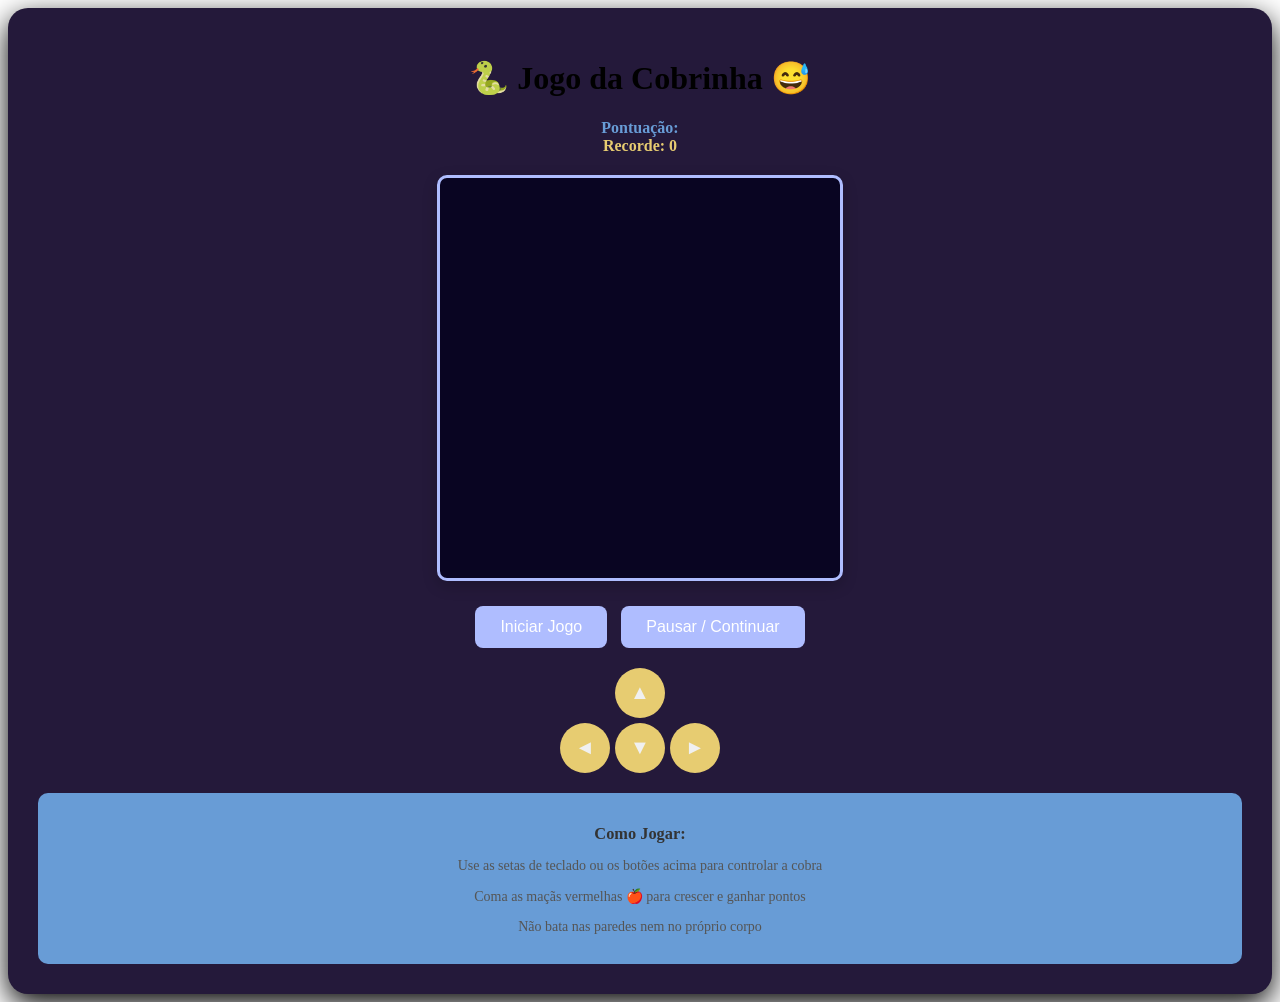
==== index.html @ 23ce1dc0 "oi" ====
<!DOCTYPE html>

<html lang="pt-br">
    <head>
        <meta charset="UTF-8">
        <!--
             <meta charset> Define o conjunto de caracteres (enconding) 
             da página. UTF-8 garante que acentos e caracteres especiais
             apareçam corretamente.
        -->
        <meta name="viewport" content="width=device-width, initial-scale=1.0">
        
        <!--
        <meta viewport>:  esta tag é imortante para sites que devem funcionar
        em dispositivos móveis (celular). width-device -> garate que a
        largura da página vai ser adaptar à largura do dispositivo.
        initial-scale=1 -> não aplica zoom automático ao abrir a página. 
        Sem ela o celular vai tentar mostrar a página como se fosse um computador
        -->
        <title>Jogo da Cobrinha</title>

        <!--
        Estilos e CSS vão ficar abaixo desta linha - Próxima Aual
        -->

        <style>

            .container {
              text-align: center;  
              background-color: rgb(36, 25, 58);
              padding: 30px;
              border-radius: 20px;
              box-shadow: 0px 10px 30px black;
            }

            .info {
                font-size: 1em;
            }

            .pontuacao {
                font-weight: bold;
                color: #689cd6;
            }

            .recorde {
                font-weight: bold;
                color: #e7cc71;  
            }

            #canvas{
                border: 3px solid #afbdff;
                border-radius:  10px;
                background-color: #090522;
                display: block;

                margin: 20px auto;
                box-shadow: 0px 5px 15px rgba(0, 0, 0, 0.2);
            }

            .controles {
                margin-top: 20px;
            }

            button {
                
                font-size: 16px;
                cursor: pointer;
                background-color: #afbdff;

                padding: 12px 25px;
                color: #ffffff;
                border: none;
                border-radius: 8px;
                margin: 5px;
                transition: all 0.3s ease;
            }

            .teclas{
                display: grid;
                grid-template-columns: repeat(3, 50px);
                gap: 5px;
                justify-content: center;
                margin: 15px auto;
            }

            .tecla{
                width: 50px;
                height: 50px;
                background-color: #e7cc71;
                color: #F0F0F0;
                border: none;
                cursor: pointer;
                border-radius: 45px;
                font-size: 20px;
                display: flex;
                align-items: center;
                justify-content: center;
                font-weight: bold;
            }

            .tecla:active{
                background-color: #fff1b4;
            }

            .tecla.vazio{
                background-color: transparent;
                cursor: default;
            }

            .instrucoes {
                margin-top: 20px;
                padding: 15px;
                background-color: #689cd6;
                border-radius: 10px;
                font-size: 14px;
                color: #555;
            }

            .instrucoes h3 {
                margin-bottom: 10px;
                color: #333;
            }

            /*   
            MEDIA QUERY - adaptação para celular
            É como definir renders diferentes para exibição em cinena (4K) vs 
            Celular na vertical
            */
            @media (max-width: 600px){
                h1 {
                    font-size: 1.8em;
                }
                .info {
                    font-size: 1em;
                }
            }

        </style>
    </head>
    <body>

        <div  class="container">
            <h1>&#128013;  Jogo da Cobrinha &#128517;</h1>

            <div class="info">

                <div class="pontuacao">
                    Pontuação: <span id="pontos"> </span>
                </div>

                <div class="recorde">
                    Recorde: <span id="recorde"> </span>
                </div>

            </div>
            <canvas id="canvas" width="400" height="400">
                <!--
                
                <canvas>: é um elemento especial para desenho 2D ou 3D. Por si só,
                é apenas um retângulo vazio. O JavaScript vai usar o "contexto 2D" 
                para desenhar a cobra, e comida, etc
                -->

            </canvas>

            <div  class="controles">
                
                <button onclick="iniciarJogo()">Iniciar Jogo</button>
                <button onclick="pausarJogo()">Pausar / Continuar</button>

            </div>

            <div class="teclas">

                <div class="tecla vazio"></div>
                <div class="tecla" onclick="mudarDirecao('cima')" >&#9650;</div>
                <div class="tecla vazio"></div>
                <div class="tecla" onclick="mudarDirecao('esquerda')" >&#9668;</div>
                <div class="tecla" onclick="mudarDirecao('baixo')" >&#9660;</div>
                <div class="tecla" onclick="mudarDirecao('direita')" >&#9658;</div>

            </div>

            <div class="instrucoes">
                <h3>Como Jogar:</h3>
                <p>Use as setas de teclado ou os botões acima para controlar a cobra</p>
                <p>Coma as maçãs vermelhas &#127822; para crescer e ganhar pontos</p>
                <p>Não bata nas paredes nem no próprio corpo</p>
            </div>

        </div>

        <script>

            //=============================
            // CONFIGURAÇÕES DO JOGO
            //=============================
            const canvas = document.getElementById('canvas');
            const ctx = canvas.getContext('2d');
            // tamanho de cada quadrado no jogo
            const tamanhoQuadrado = 20;
            // quantos quadrados cabem na largura e altura do espaço 2D
            const quantidadeQuadrados = canvas.width / tamanhoQuadrado;

            //============================
            // Variáveis do Jogo
            //============================
            let cobra;              // Array (vetor) que guarda as posições da cobra
            let direcao;            // Direção atual da cobra
            let proximaDirecao;     // Próxima direção (evita viradas impossíveis)
            let comida;             // Posição da comida
            let pontos;             // Pontuação atual
            let recorde;            // Melhor pontuação
            let jogoAtivo;          // Se o jogo está rodando
            let jogoPausado;        // Se o jogo está pausado
            let intervaloJogo;      // Controla a velocidade do jogo

            //==============================
            // Carregar recorde do Navegador
            //==============================
            recorde = localStorage.getItem('recordeCobrinha') || 0;
            document.getElementById('recorde').textContent = recorde;

            //==============================
            // Função para inicar o Jogo
            //==============================
            function iniciarJogo(){
                cobra = [
                    { x: 10, y: 10},
                    { x: 9,  y: 10},
                    { x: 8,  y: 10},
                ];

                direcao = 'direita';
                proximaDirecao = 'direita';
                pontos = 0;
                jogoAtivo = true;
                jogoPausado = false;

                document.getElementById('pontos').textContent = pontos;

                gerarComida();

                //Limpar o intervalo anterior se existir
                if(intervaloJogo){
                    clearInterval(intervaloJogo);
                }

                //executa a função atualizarJogo a cada 100 milisegundos
                intervaloJogo = setInterval(atualizarJogo, 300);
            }


            //===================================
            // FUNÇÃO PRINCIPAL DO JOGO ( LOOP )
            //===================================
            function atualizarJogo(){
               if(!jogoAtivo || jogoPausado){
                    return;
               }

               direcao = proximaDirecao;
                
               let cabeca = {...cobra[0]} 

               //Mover a cabeça na direção atual
               switch(direcao){
                    case 'cima':
                        cabeca.y--;
                        break;
                    
                    case 'baixo':
                        cabeca.y++;
                        break;

                    case 'esquerda':
                        cabeca.x--;
                        break;

                    case 'direita':
                        cabeca.x++;
                        break;
               }

               // verificar colisão com paredes (esquerda ou direita)
               if(cabeca.x < 0 || cabeca.x >= quantidadeQuadrados){
                    fimDeJogo();
                    return;
               }

               //verificar colisão com paredes (cima ou abaixo)
                if(cabeca.y < 0 || cabeca.y >= quantidadeQuadrados){
                    fimDeJogo();
                    return;
               }

               for(let i = 0; i < cobra.length; i++){
                let pedacoCorpo = cobra[i];
                if(cabeca.x === pedacoCorpo.x && cabeca.y === pedacoCorpo.y){
                    fimDeJogo();
                    return;
                }
               }

               // adiciona nova cabeça
               cobra.unshift(cabeca);
               if(cabeca.x === comida.x && cabeca.y === comida.y){
                pontos = pontos + 1;
                atualizarPainelPontos();
                gerarComida();
               }else{
                cobra.pop();
               }


               desenhar();                
            }

            function atualizarPainelPontos(){
                document.getElementById('pontos').textContent = pontos;
                atualizarRecordePontuacao();
            }

            function atualizarRecordePontuacao(){
                if( pontos > recorde){
                    document.getElementById('recorde').textContent = pontos;
                    localStorage.setItem('recordeCobrinha', pontos);
                }
            }

            //============================
            // FIM DE JOGO
            //============================
            function fimDeJogo(){
                jogoAtivo = false;
                
                clearInterval(intervaloJogo);

                //Desenhar mensagm de FIM DE JOGO
                ctx.fillStyle = 'rgba(0, 0, 0, 0.7)';
                ctx.fillRect(0, 0, canvas.width, canvas.height);

                ctx.fillStyle = 'white';
                ctx.font = 'bold 40px Arial';
                ctx.textAlign = 'center';
                ctx.fillText('FIM DE JOGO', canvas.width / 2, canvas.height / 2);

                ctx.font = '20px Arial';
                ctx.fillText(`Pontuação: ${pontos}`, canvas.width / 2, (canvas.height / 2) + 50);
            }

            //=============================
            //FUNÇÃO PARA DESENHAR OS ELEMENTOS VISUAIS DO JOGO
            //=============================
            function desenhar(){
                // PASSO 1
                //Limpar o fundo do Canvas
                ctx.fillStyle = '#090522';
                ctx.fillRect(0, 0, canvas.width, canvas.height);

                // PASSO 2
                // Desenhar a grade (linhas de referência)
                ctx.strokeStyle = '#6361C7';
                ctx.lineWidth = 0.5;

                for(let i = 0; i <= quantidadeQuadrados; i++){
                        //Linha vertical
                        ctx.beginPath();
                        ctx.moveTo(i * tamanhoQuadrado, 0);
                        ctx.lineTo(i * tamanhoQuadrado, canvas.height);
                        ctx.stroke();

                        //Linha horizontal
                        ctx.beginPath();
                        ctx.moveTo(0, i * tamanhoQuadrado);
                        ctx.lineTo(canvas.width, i * tamanhoQuadrado);
                        ctx.stroke();
                } 

                // ----- PASSO 3: Desenhar a cobra ---------------------
                // forEach: outra forma de percorrer um array
                // "Para cada pedaço da cobra, faça..."
                cobra.forEach( (pedaco, indice) => {

                    let cor_do_pedaco = '#4A9AB0';
                    if(indice === 0){
                        cor_do_pedaco = '#7AF0ED';
                    }
                    ctx.fillStyle = cor_do_pedaco;

                    ctx.fillRect(
                        pedaco.x * tamanhoQuadrado + 1,
                        pedaco.y * tamanhoQuadrado + 1,
                        tamanhoQuadrado -2,
                        tamanhoQuadrado -2
                    );

                    //Brilho (efeito de luz) - pequeno retangulo branco semi-transparente
                    ctx.fillStyle = 'rgba(255, 255, 255, 0.3)';
                    ctx.fillRect(
                        pedaco.x * tamanhoQuadrado + 2,
                        pedaco.y * tamanhoQuadrado + 2,
                        tamanhoQuadrado / 2,
                        tamanhoQuadrado / 2
                    );
                });


               //----  PASSO 4 - Desenhar a comida (círculo vermelho)
               ctx.fillStyle = '#dc3545';
               ctx.beginPath();
               ctx.arc(
                    comida.x * tamanhoQuadrado + tamanhoQuadrado / 2,
                    comida.y * tamanhoQuadrado + tamanhoQuadrado / 2,
                    tamanhoQuadrado / 2 - 2,
                    0,
                    Math.PI * 2
               );

                ctx.fill();
            }

            //=============================
            //====FUNÇÃO PARA GERAR COMIDA
            //=============================
            function gerarComida(){
                let posicaoValida = false;

                while(!posicaoValida){
                    //gera uma posição aleatória para a comida
                    comida = {
                        x : Math.floor(Math.random() * quantidadeQuadrados),
                        y : Math.floor(Math.random() * quantidadeQuadrados)
                    }

                    //verificar se a comida não está em cima da cobra
                    posicaoValida = true;
                    
                    for(let pedaco of cobra){
                        if(comida.x === pedaco.x && comida.y === pedaco.y ){
                            posicaoValida = false;
                            break;
                        }
                    }
                }
            }

            function mudarDirecao(novaDirecao){
              
                if(novaDirecao === 'cima'    &&  direcao !== 'baixo'){
                    proximaDirecao = 'cima';
                }

                if(novaDirecao === 'baixo'    &&  direcao !== 'cima'){
                    proximaDirecao = 'baixo';
                }

                if(novaDirecao === 'esquerda'    &&  direcao !== 'direita'){
                    proximaDirecao = 'esquerda';
                }

                if(novaDirecao === 'direita'    &&  direcao !== 'esquerda'){
                    proximaDirecao = 'direita';
                }
            }
            
            function pausarJogo(){
                if(!jogoAtivo){
                    return;
                }
                
                jogoPausado = !jogoPausado;

                if(jogoPausado === true){
                    clearInterval(intervaloJogo);
                    
                    ctx.fillStyle = 'rgba(0, 0, 0, 0.7)';
                    ctx.fillRect(0, 0, canvas.width, canvas.height);

                    ctx.fillStyle = 'white';
                    ctx.font = '30px Arial';
                    ctx.textAlign = 'center';
                    ctx.fillText('Jogo Pausado', canvas.width/2, canvas.height/2);

                }else{
                    intervaloJogo = setInterval(atualizarJogo, 300);
                }
            }

            document.addEventListener('keydown', function(event){

                if(event.key === 'ArrowDown'){
                    event.preventDefault();
                    mudarDirecao('baixo');
                }else if(event.key === 'ArrowUp'){
                    event.preventDefault();
                    mudarDirecao('cima');
                }else if(event.key === 'ArrowLeft'){
                    event.preventDefault();
                    mudarDirecao('esquerda');
                }else if(event.key === 'ArrowRight'){
                    event.preventDefault();
                    mudarDirecao('direita')
                }else if(event.key === ' '){
                    event.preventDefault();
                    jogoPausado();
                }
            })
        </script>

    </body>
</html>
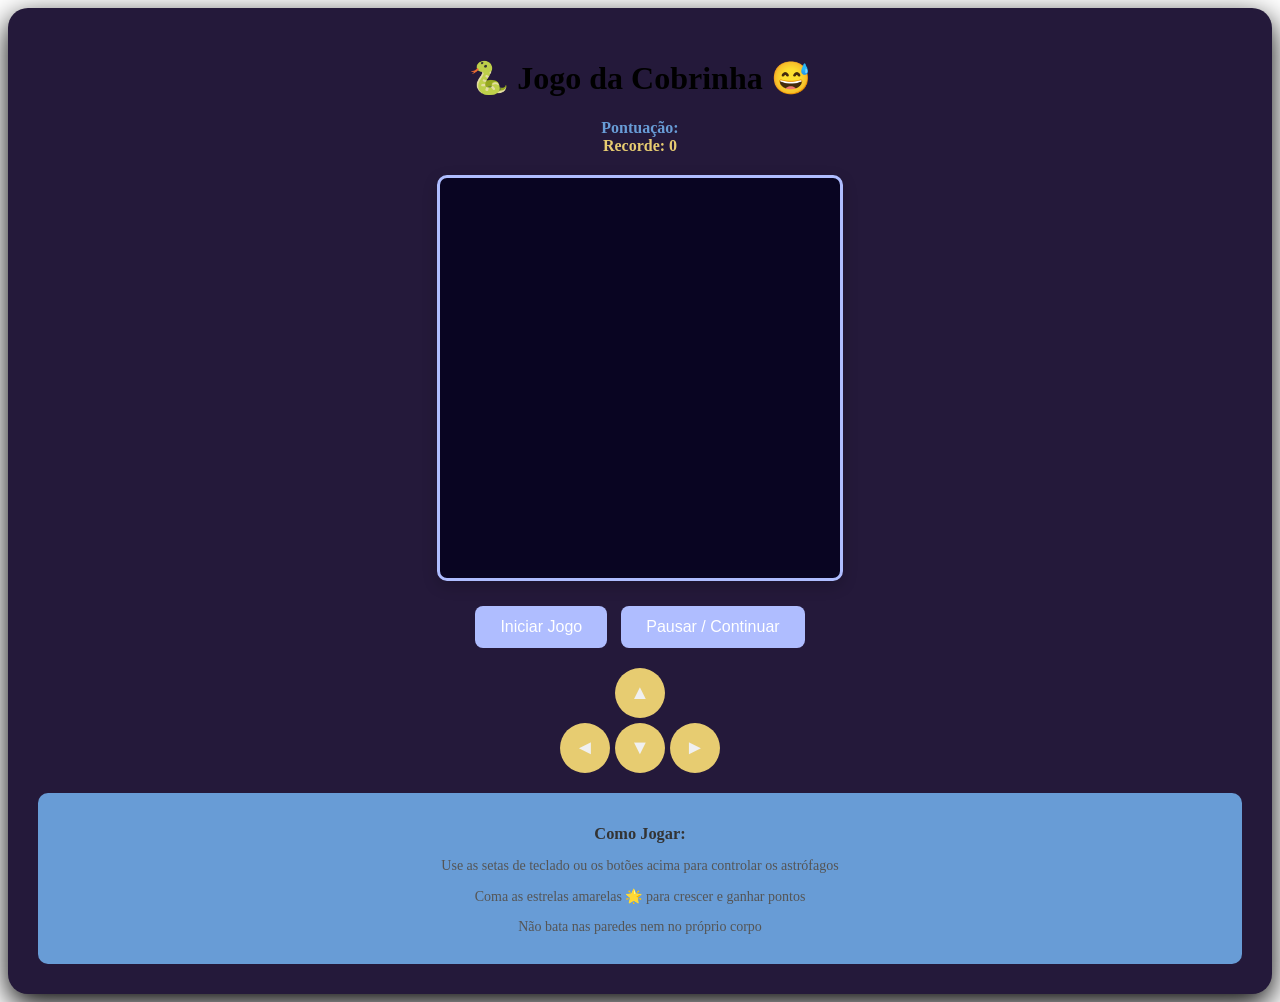
==== commit aaf8ee27: "oi" ====
--- a/index.html
+++ b/index.html
@@ -183,8 +183,8 @@
 
             <div class="instrucoes">
                 <h3>Como Jogar:</h3>
-                <p>Use as setas de teclado ou os botões acima para controlar a cobra</p>
-                <p>Coma as maçãs vermelhas &#127822; para crescer e ganhar pontos</p>
+                <p>Use as setas de teclado ou os botões acima para controlar os astrófagos</p>
+                <p>Coma as estrelas amarelas &#127775; para crescer e ganhar pontos</p>
                 <p>Não bata nas paredes nem no próprio corpo</p>
             </div>
 
@@ -407,7 +407,7 @@
 
 
                //----  PASSO 4 - Desenhar a comida (círculo vermelho)
-               ctx.fillStyle = '#dc3545';
+               ctx.fillStyle = '#FFD84F';
                ctx.beginPath();
                ctx.arc(
                     comida.x * tamanhoQuadrado + tamanhoQuadrado / 2,
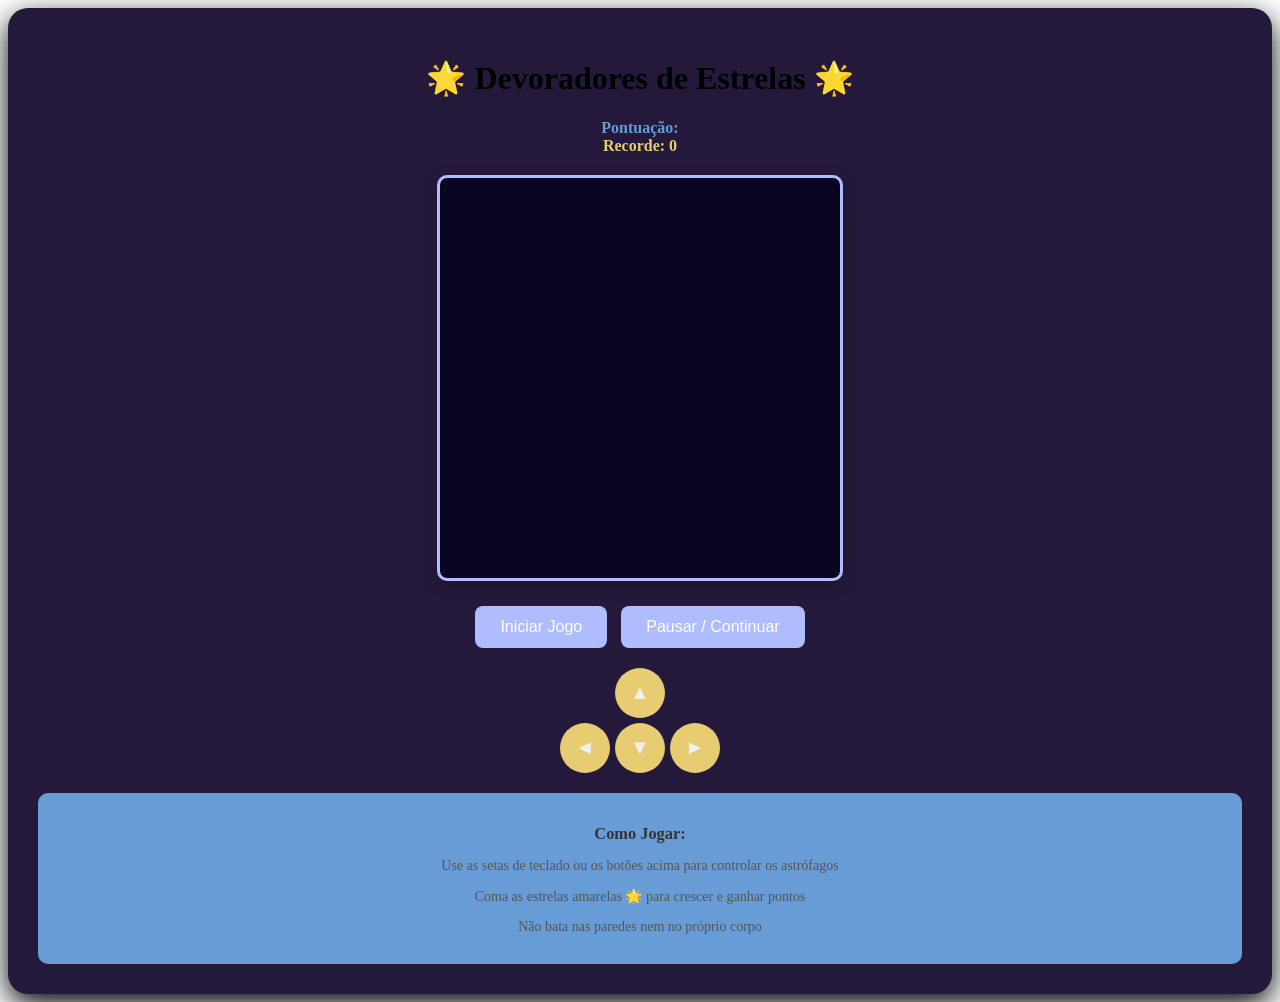
==== commit daac8006: "oi" ====
--- a/index.html
+++ b/index.html
@@ -140,7 +140,7 @@
     <body>
 
         <div  class="container">
-            <h1>&#128013;  Jogo da Cobrinha &#128517;</h1>
+            <h1>&#127775;  Devoradores de Estrelas &#127775;</h1>
 
             <div class="info">
 
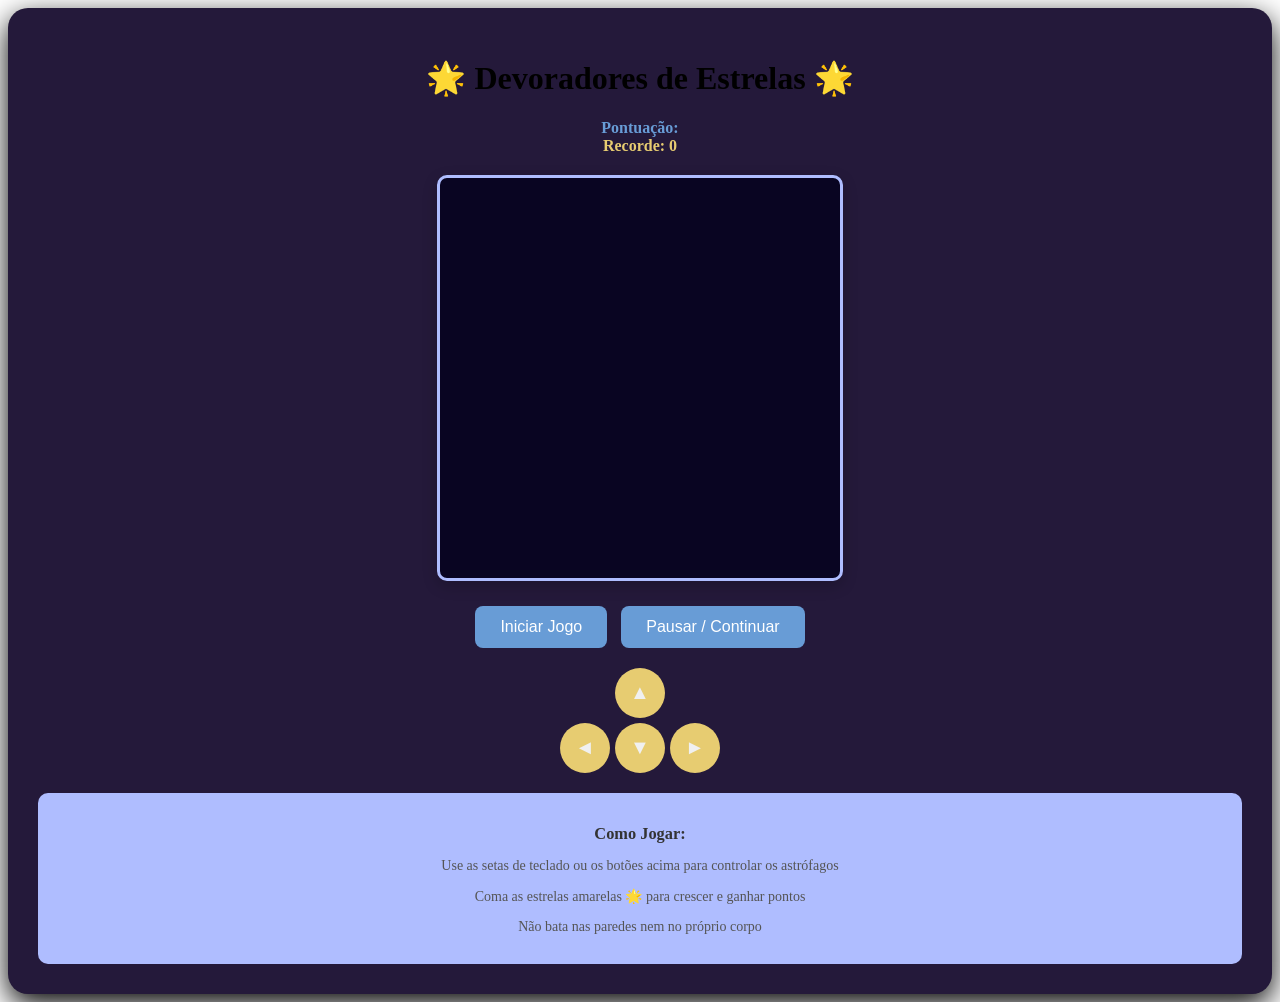
==== commit e0ee575f: "oi" ====
--- a/index.html
+++ b/index.html
@@ -65,7 +65,7 @@
                 
                 font-size: 16px;
                 cursor: pointer;
-                background-color: #afbdff;
+                background-color: #689cd6;
 
                 padding: 12px 25px;
                 color: #ffffff;
@@ -110,7 +110,7 @@
             .instrucoes {
                 margin-top: 20px;
                 padding: 15px;
-                background-color: #689cd6;
+                background-color: #afbdff;
                 border-radius: 10px;
                 font-size: 14px;
                 color: #555;
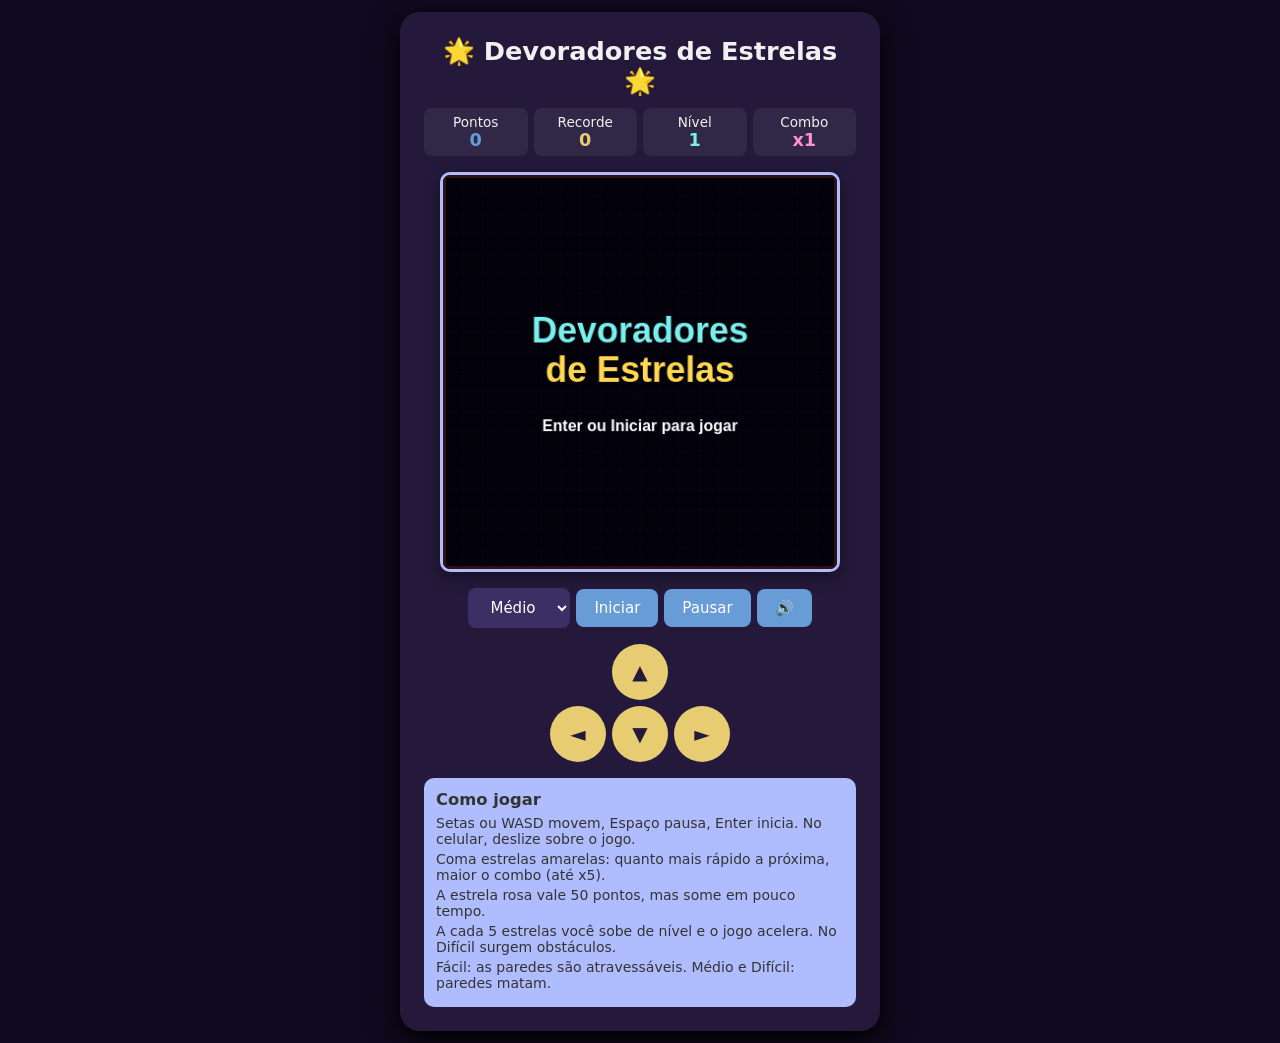
==== commit fc7e1a03: "versão de i.a" ====
--- a/index.html
+++ b/index.html
@@ -1,512 +1,352 @@
 <!DOCTYPE html>
-
 <html lang="pt-br">
-    <head>
-        <meta charset="UTF-8">
-        <!--
-             <meta charset> Define o conjunto de caracteres (enconding) 
-             da página. UTF-8 garante que acentos e caracteres especiais
-             apareçam corretamente.
-        -->
-        <meta name="viewport" content="width=device-width, initial-scale=1.0">
-        
-        <!--
-        <meta viewport>:  esta tag é imortante para sites que devem funcionar
-        em dispositivos móveis (celular). width-device -> garate que a
-        largura da página vai ser adaptar à largura do dispositivo.
-        initial-scale=1 -> não aplica zoom automático ao abrir a página. 
-        Sem ela o celular vai tentar mostrar a página como se fosse um computador
-        -->
-        <title>Jogo da Cobrinha</title>
-
-        <!--
-        Estilos e CSS vão ficar abaixo desta linha - Próxima Aual
-        -->
-
-        <style>
-
-            .container {
-              text-align: center;  
-              background-color: rgb(36, 25, 58);
-              padding: 30px;
-              border-radius: 20px;
-              box-shadow: 0px 10px 30px black;
-            }
-
-            .info {
-                font-size: 1em;
-            }
-
-            .pontuacao {
-                font-weight: bold;
-                color: #689cd6;
-            }
-
-            .recorde {
-                font-weight: bold;
-                color: #e7cc71;  
-            }
-
-            #canvas{
-                border: 3px solid #afbdff;
-                border-radius:  10px;
-                background-color: #090522;
-                display: block;
-
-                margin: 20px auto;
-                box-shadow: 0px 5px 15px rgba(0, 0, 0, 0.2);
-            }
-
-            .controles {
-                margin-top: 20px;
-            }
-
-            button {
-                
-                font-size: 16px;
-                cursor: pointer;
-                background-color: #689cd6;
-
-                padding: 12px 25px;
-                color: #ffffff;
-                border: none;
-                border-radius: 8px;
-                margin: 5px;
-                transition: all 0.3s ease;
-            }
-
-            .teclas{
-                display: grid;
-                grid-template-columns: repeat(3, 50px);
-                gap: 5px;
-                justify-content: center;
-                margin: 15px auto;
-            }
-
-            .tecla{
-                width: 50px;
-                height: 50px;
-                background-color: #e7cc71;
-                color: #F0F0F0;
-                border: none;
-                cursor: pointer;
-                border-radius: 45px;
-                font-size: 20px;
-                display: flex;
-                align-items: center;
-                justify-content: center;
-                font-weight: bold;
-            }
-
-            .tecla:active{
-                background-color: #fff1b4;
-            }
-
-            .tecla.vazio{
-                background-color: transparent;
-                cursor: default;
-            }
-
-            .instrucoes {
-                margin-top: 20px;
-                padding: 15px;
-                background-color: #afbdff;
-                border-radius: 10px;
-                font-size: 14px;
-                color: #555;
-            }
-
-            .instrucoes h3 {
-                margin-bottom: 10px;
-                color: #333;
-            }
-
-            /*   
-            MEDIA QUERY - adaptação para celular
-            É como definir renders diferentes para exibição em cinena (4K) vs 
-            Celular na vertical
-            */
-            @media (max-width: 600px){
-                h1 {
-                    font-size: 1.8em;
-                }
-                .info {
-                    font-size: 1em;
-                }
-            }
-
-        </style>
-    </head>
-    <body>
-
-        <div  class="container">
-            <h1>&#127775;  Devoradores de Estrelas &#127775;</h1>
-
-            <div class="info">
-
-                <div class="pontuacao">
-                    Pontuação: <span id="pontos"> </span>
-                </div>
-
-                <div class="recorde">
-                    Recorde: <span id="recorde"> </span>
-                </div>
-
-            </div>
-            <canvas id="canvas" width="400" height="400">
-                <!--
-                
-                <canvas>: é um elemento especial para desenho 2D ou 3D. Por si só,
-                é apenas um retângulo vazio. O JavaScript vai usar o "contexto 2D" 
-                para desenhar a cobra, e comida, etc
-                -->
-
-            </canvas>
-
-            <div  class="controles">
-                
-                <button onclick="iniciarJogo()">Iniciar Jogo</button>
-                <button onclick="pausarJogo()">Pausar / Continuar</button>
-
-            </div>
-
-            <div class="teclas">
-
-                <div class="tecla vazio"></div>
-                <div class="tecla" onclick="mudarDirecao('cima')" >&#9650;</div>
-                <div class="tecla vazio"></div>
-                <div class="tecla" onclick="mudarDirecao('esquerda')" >&#9668;</div>
-                <div class="tecla" onclick="mudarDirecao('baixo')" >&#9660;</div>
-                <div class="tecla" onclick="mudarDirecao('direita')" >&#9658;</div>
-
-            </div>
-
-            <div class="instrucoes">
-                <h3>Como Jogar:</h3>
-                <p>Use as setas de teclado ou os botões acima para controlar os astrófagos</p>
-                <p>Coma as estrelas amarelas &#127775; para crescer e ganhar pontos</p>
-                <p>Não bata nas paredes nem no próprio corpo</p>
-            </div>
-
-        </div>
-
-        <script>
-
-            //=============================
-            // CONFIGURAÇÕES DO JOGO
-            //=============================
-            const canvas = document.getElementById('canvas');
-            const ctx = canvas.getContext('2d');
-            // tamanho de cada quadrado no jogo
-            const tamanhoQuadrado = 20;
-            // quantos quadrados cabem na largura e altura do espaço 2D
-            const quantidadeQuadrados = canvas.width / tamanhoQuadrado;
-
-            //============================
-            // Variáveis do Jogo
-            //============================
-            let cobra;              // Array (vetor) que guarda as posições da cobra
-            let direcao;            // Direção atual da cobra
-            let proximaDirecao;     // Próxima direção (evita viradas impossíveis)
-            let comida;             // Posição da comida
-            let pontos;             // Pontuação atual
-            let recorde;            // Melhor pontuação
-            let jogoAtivo;          // Se o jogo está rodando
-            let jogoPausado;        // Se o jogo está pausado
-            let intervaloJogo;      // Controla a velocidade do jogo
-
-            //==============================
-            // Carregar recorde do Navegador
-            //==============================
-            recorde = localStorage.getItem('recordeCobrinha') || 0;
-            document.getElementById('recorde').textContent = recorde;
-
-            //==============================
-            // Função para inicar o Jogo
-            //==============================
-            function iniciarJogo(){
-                cobra = [
-                    { x: 10, y: 10},
-                    { x: 9,  y: 10},
-                    { x: 8,  y: 10},
-                ];
-
-                direcao = 'direita';
-                proximaDirecao = 'direita';
-                pontos = 0;
-                jogoAtivo = true;
-                jogoPausado = false;
-
-                document.getElementById('pontos').textContent = pontos;
-
-                gerarComida();
-
-                //Limpar o intervalo anterior se existir
-                if(intervaloJogo){
-                    clearInterval(intervaloJogo);
-                }
-
-                //executa a função atualizarJogo a cada 100 milisegundos
-                intervaloJogo = setInterval(atualizarJogo, 300);
-            }
-
-
-            //===================================
-            // FUNÇÃO PRINCIPAL DO JOGO ( LOOP )
-            //===================================
-            function atualizarJogo(){
-               if(!jogoAtivo || jogoPausado){
-                    return;
-               }
-
-               direcao = proximaDirecao;
-                
-               let cabeca = {...cobra[0]} 
-
-               //Mover a cabeça na direção atual
-               switch(direcao){
-                    case 'cima':
-                        cabeca.y--;
-                        break;
-                    
-                    case 'baixo':
-                        cabeca.y++;
-                        break;
-
-                    case 'esquerda':
-                        cabeca.x--;
-                        break;
-
-                    case 'direita':
-                        cabeca.x++;
-                        break;
-               }
-
-               // verificar colisão com paredes (esquerda ou direita)
-               if(cabeca.x < 0 || cabeca.x >= quantidadeQuadrados){
-                    fimDeJogo();
-                    return;
-               }
-
-               //verificar colisão com paredes (cima ou abaixo)
-                if(cabeca.y < 0 || cabeca.y >= quantidadeQuadrados){
-                    fimDeJogo();
-                    return;
-               }
-
-               for(let i = 0; i < cobra.length; i++){
-                let pedacoCorpo = cobra[i];
-                if(cabeca.x === pedacoCorpo.x && cabeca.y === pedacoCorpo.y){
-                    fimDeJogo();
-                    return;
-                }
-               }
-
-               // adiciona nova cabeça
-               cobra.unshift(cabeca);
-               if(cabeca.x === comida.x && cabeca.y === comida.y){
-                pontos = pontos + 1;
-                atualizarPainelPontos();
-                gerarComida();
-               }else{
-                cobra.pop();
-               }
-
-
-               desenhar();                
-            }
-
-            function atualizarPainelPontos(){
-                document.getElementById('pontos').textContent = pontos;
-                atualizarRecordePontuacao();
-            }
-
-            function atualizarRecordePontuacao(){
-                if( pontos > recorde){
-                    document.getElementById('recorde').textContent = pontos;
-                    localStorage.setItem('recordeCobrinha', pontos);
-                }
-            }
-
-            //============================
-            // FIM DE JOGO
-            //============================
-            function fimDeJogo(){
-                jogoAtivo = false;
-                
-                clearInterval(intervaloJogo);
-
-                //Desenhar mensagm de FIM DE JOGO
-                ctx.fillStyle = 'rgba(0, 0, 0, 0.7)';
-                ctx.fillRect(0, 0, canvas.width, canvas.height);
-
-                ctx.fillStyle = 'white';
-                ctx.font = 'bold 40px Arial';
-                ctx.textAlign = 'center';
-                ctx.fillText('FIM DE JOGO', canvas.width / 2, canvas.height / 2);
-
-                ctx.font = '20px Arial';
-                ctx.fillText(`Pontuação: ${pontos}`, canvas.width / 2, (canvas.height / 2) + 50);
-            }
-
-            //=============================
-            //FUNÇÃO PARA DESENHAR OS ELEMENTOS VISUAIS DO JOGO
-            //=============================
-            function desenhar(){
-                // PASSO 1
-                //Limpar o fundo do Canvas
-                ctx.fillStyle = '#090522';
-                ctx.fillRect(0, 0, canvas.width, canvas.height);
-
-                // PASSO 2
-                // Desenhar a grade (linhas de referência)
-                ctx.strokeStyle = '#6361C7';
-                ctx.lineWidth = 0.5;
-
-                for(let i = 0; i <= quantidadeQuadrados; i++){
-                        //Linha vertical
-                        ctx.beginPath();
-                        ctx.moveTo(i * tamanhoQuadrado, 0);
-                        ctx.lineTo(i * tamanhoQuadrado, canvas.height);
-                        ctx.stroke();
-
-                        //Linha horizontal
-                        ctx.beginPath();
-                        ctx.moveTo(0, i * tamanhoQuadrado);
-                        ctx.lineTo(canvas.width, i * tamanhoQuadrado);
-                        ctx.stroke();
-                } 
-
-                // ----- PASSO 3: Desenhar a cobra ---------------------
-                // forEach: outra forma de percorrer um array
-                // "Para cada pedaço da cobra, faça..."
-                cobra.forEach( (pedaco, indice) => {
-
-                    let cor_do_pedaco = '#4A9AB0';
-                    if(indice === 0){
-                        cor_do_pedaco = '#7AF0ED';
-                    }
-                    ctx.fillStyle = cor_do_pedaco;
-
-                    ctx.fillRect(
-                        pedaco.x * tamanhoQuadrado + 1,
-                        pedaco.y * tamanhoQuadrado + 1,
-                        tamanhoQuadrado -2,
-                        tamanhoQuadrado -2
-                    );
-
-                    //Brilho (efeito de luz) - pequeno retangulo branco semi-transparente
-                    ctx.fillStyle = 'rgba(255, 255, 255, 0.3)';
-                    ctx.fillRect(
-                        pedaco.x * tamanhoQuadrado + 2,
-                        pedaco.y * tamanhoQuadrado + 2,
-                        tamanhoQuadrado / 2,
-                        tamanhoQuadrado / 2
-                    );
-                });
-
-
-               //----  PASSO 4 - Desenhar a comida (círculo vermelho)
-               ctx.fillStyle = '#FFD84F';
-               ctx.beginPath();
-               ctx.arc(
-                    comida.x * tamanhoQuadrado + tamanhoQuadrado / 2,
-                    comida.y * tamanhoQuadrado + tamanhoQuadrado / 2,
-                    tamanhoQuadrado / 2 - 2,
-                    0,
-                    Math.PI * 2
-               );
-
-                ctx.fill();
-            }
-
-            //=============================
-            //====FUNÇÃO PARA GERAR COMIDA
-            //=============================
-            function gerarComida(){
-                let posicaoValida = false;
-
-                while(!posicaoValida){
-                    //gera uma posição aleatória para a comida
-                    comida = {
-                        x : Math.floor(Math.random() * quantidadeQuadrados),
-                        y : Math.floor(Math.random() * quantidadeQuadrados)
-                    }
-
-                    //verificar se a comida não está em cima da cobra
-                    posicaoValida = true;
-                    
-                    for(let pedaco of cobra){
-                        if(comida.x === pedaco.x && comida.y === pedaco.y ){
-                            posicaoValida = false;
-                            break;
-                        }
-                    }
-                }
-            }
-
-            function mudarDirecao(novaDirecao){
-              
-                if(novaDirecao === 'cima'    &&  direcao !== 'baixo'){
-                    proximaDirecao = 'cima';
-                }
-
-                if(novaDirecao === 'baixo'    &&  direcao !== 'cima'){
-                    proximaDirecao = 'baixo';
-                }
-
-                if(novaDirecao === 'esquerda'    &&  direcao !== 'direita'){
-                    proximaDirecao = 'esquerda';
-                }
-
-                if(novaDirecao === 'direita'    &&  direcao !== 'esquerda'){
-                    proximaDirecao = 'direita';
-                }
-            }
-            
-            function pausarJogo(){
-                if(!jogoAtivo){
-                    return;
-                }
-                
-                jogoPausado = !jogoPausado;
-
-                if(jogoPausado === true){
-                    clearInterval(intervaloJogo);
-                    
-                    ctx.fillStyle = 'rgba(0, 0, 0, 0.7)';
-                    ctx.fillRect(0, 0, canvas.width, canvas.height);
-
-                    ctx.fillStyle = 'white';
-                    ctx.font = '30px Arial';
-                    ctx.textAlign = 'center';
-                    ctx.fillText('Jogo Pausado', canvas.width/2, canvas.height/2);
-
-                }else{
-                    intervaloJogo = setInterval(atualizarJogo, 300);
-                }
-            }
-
-            document.addEventListener('keydown', function(event){
-
-                if(event.key === 'ArrowDown'){
-                    event.preventDefault();
-                    mudarDirecao('baixo');
-                }else if(event.key === 'ArrowUp'){
-                    event.preventDefault();
-                    mudarDirecao('cima');
-                }else if(event.key === 'ArrowLeft'){
-                    event.preventDefault();
-                    mudarDirecao('esquerda');
-                }else if(event.key === 'ArrowRight'){
-                    event.preventDefault();
-                    mudarDirecao('direita')
-                }else if(event.key === ' '){
-                    event.preventDefault();
-                    jogoPausado();
-                }
-            })
-        </script>
-
-    </body>
+<head>
+<meta charset="UTF-8">
+<meta name="viewport" content="width=device-width, initial-scale=1.0">
+<title>Devoradores de Estrelas</title>
+<style>
+  * { box-sizing: border-box; }
+  body { margin: 0; min-height: 100vh; display: flex; align-items: center; justify-content: center;
+         background: #0f0a1f; color: #f0f0f0; font-family: system-ui, Arial, sans-serif; padding: 12px; }
+  .container { text-align: center; background: rgb(36, 25, 58); padding: 24px; border-radius: 20px;
+               box-shadow: 0 10px 30px black; width: 100%; max-width: 480px; }
+  h1 { margin: 0 0 12px; font-size: 1.6em; }
+  .info { display: grid; grid-template-columns: repeat(4, 1fr); gap: 6px; font-size: .85em; }
+  .info div { background: rgba(255,255,255,.06); border-radius: 8px; padding: 6px 2px; }
+  .info b { display: block; font-size: 1.3em; }
+  .pontuacao b { color: #689cd6; } .recorde b { color: #e7cc71; }
+  .nivel b { color: #7AF0ED; } .combo b { color: #ff8fd8; }
+  #canvas { border: 3px solid #afbdff; border-radius: 10px; background: #090522; display: block;
+            margin: 16px auto; width: 100%; max-width: 400px; aspect-ratio: 1; touch-action: none;
+            box-shadow: 0 5px 15px rgba(0,0,0,.4); }
+  .controles { display: flex; flex-wrap: wrap; gap: 6px; justify-content: center; align-items: center; }
+  button, select { font-size: 15px; cursor: pointer; background: #689cd6; padding: 10px 18px; color: #fff;
+                   border: none; border-radius: 8px; transition: filter .2s; font-family: inherit; }
+  button:hover { filter: brightness(1.15); }
+  select { background: #3b2f63; }
+  button:focus-visible, select:focus-visible, .tecla:focus-visible { outline: 3px solid #e7cc71; outline-offset: 2px; }
+  .teclas { display: grid; grid-template-columns: repeat(3, 56px); gap: 6px; justify-content: center; margin: 16px auto; }
+  .tecla { width: 56px; height: 56px; background: #e7cc71; color: #24193a; border: none; border-radius: 50%;
+           font-size: 20px; display: flex; align-items: center; justify-content: center; padding: 0; }
+  .tecla:active { background: #fff1b4; }
+  .tecla.vazio { background: transparent; visibility: hidden; }
+  .instrucoes { margin-top: 12px; padding: 12px; background: #afbdff; border-radius: 10px; font-size: 14px; color: #333; text-align: left; }
+  .instrucoes h3 { margin: 0 0 6px; } .instrucoes p { margin: 4px 0; }
+  @media (max-width: 600px) { h1 { font-size: 1.3em; } .container { padding: 14px; } }
+  @media (hover: none) { .teclas { margin-top: 8px; } }
+</style>
+</head>
+<body>
+<div class="container">
+  <h1>&#127775; Devoradores de Estrelas &#127775;</h1>
+
+  <div class="info">
+    <div class="pontuacao">Pontos<b id="pontos">0</b></div>
+    <div class="recorde">Recorde<b id="recorde">0</b></div>
+    <div class="nivel">Nível<b id="nivel">1</b></div>
+    <div class="combo">Combo<b id="combo">x1</b></div>
+  </div>
+
+  <canvas id="canvas" width="400" height="400" aria-label="Área do jogo"></canvas>
+
+  <div class="controles">
+    <select id="dificuldade" aria-label="Dificuldade">
+      <option value="facil">Fácil</option>
+      <option value="medio" selected>Médio</option>
+      <option value="dificil">Difícil</option>
+    </select>
+    <button onclick="iniciarJogo()">Iniciar</button>
+    <button onclick="pausarJogo()">Pausar</button>
+    <button id="btnSom" onclick="alternarSom()">&#128266;</button>
+  </div>
+
+  <div class="teclas">
+    <div class="tecla vazio"></div>
+    <button class="tecla" aria-label="Cima" onclick="mudarDirecao('cima')">&#9650;</button>
+    <div class="tecla vazio"></div>
+    <button class="tecla" aria-label="Esquerda" onclick="mudarDirecao('esquerda')">&#9668;</button>
+    <button class="tecla" aria-label="Baixo" onclick="mudarDirecao('baixo')">&#9660;</button>
+    <button class="tecla" aria-label="Direita" onclick="mudarDirecao('direita')">&#9658;</button>
+  </div>
+
+  <div class="instrucoes">
+    <h3>Como jogar</h3>
+    <p>Setas ou WASD movem, Espaço pausa, Enter inicia. No celular, deslize sobre o jogo.</p>
+    <p>Coma estrelas amarelas: quanto mais rápido a próxima, maior o combo (até x5).</p>
+    <p>A estrela rosa vale 50 pontos, mas some em pouco tempo.</p>
+    <p>A cada 5 estrelas você sobe de nível e o jogo acelera. No Difícil surgem obstáculos.</p>
+    <p>Fácil: as paredes são atravessáveis. Médio e Difícil: paredes matam.</p>
+  </div>
+</div>
+
+<script>
+const canvas = document.getElementById('canvas');
+const ctx = canvas.getContext('2d');
+const T = 20;                       // tamanho do quadrado
+const N = canvas.width / T;         // quadrados por lado
+
+const DIFICULDADES = {
+  facil:   { vel: 170, paredes: false, obstaculos: 0 },
+  medio:   { vel: 130, paredes: true,  obstaculos: 0 },
+  dificil: { vel: 100, paredes: true,  obstaculos: 2 }
+};
+const VETOR = { cima:{x:0,y:-1}, baixo:{x:0,y:1}, esquerda:{x:-1,y:0}, direita:{x:1,y:0} };
+const OPOSTA = { cima:'baixo', baixo:'cima', esquerda:'direita', direita:'esquerda' };
+
+let cobra = [], direcao = 'direita', fila = [], comida = null, bonus = null, obstaculos = [];
+let pontos = 0, estrelas = 0, nivel = 1, combo = 1, ticksDesdeComida = 0;
+let estado = 'pronto';              // pronto | jogando | pausado | fim | vitoria
+let cfg = DIFICULDADES.medio, chaveDif = 'medio', timer = null, recorde = 0;
+let particulas = [], somLigado = true, audioCtx = null, novoRecorde = false;
+
+const $ = id => document.getElementById(id);
+
+// ---------- Recorde (um por dificuldade) ----------
+function carregarRecorde() {
+  try { recorde = parseInt(localStorage.getItem('recordeCobrinha_' + chaveDif), 10) || 0; }
+  catch (e) { recorde = 0; }
+  $('recorde').textContent = recorde;
+}
+function salvarRecorde() {
+  try { localStorage.setItem('recordeCobrinha_' + chaveDif, recorde); } catch (e) {}
+}
+$('dificuldade').addEventListener('change', e => {
+  if (estado === 'jogando' || estado === 'pausado') { e.target.value = chaveDif; return; }
+  chaveDif = e.target.value; carregarRecorde();
+});
+
+// ---------- Som ----------
+function bip(freq, dur, tipo = 'square', vol = 0.05) {
+  if (!somLigado) return;
+  try {
+    audioCtx = audioCtx || new (window.AudioContext || window.webkitAudioContext)();
+    const o = audioCtx.createOscillator(), g = audioCtx.createGain();
+    o.type = tipo; o.frequency.value = freq; g.gain.value = vol;
+    g.gain.exponentialRampToValueAtTime(0.0001, audioCtx.currentTime + dur);
+    o.connect(g); g.connect(audioCtx.destination); o.start(); o.stop(audioCtx.currentTime + dur);
+  } catch (e) {}
+}
+function alternarSom() { somLigado = !somLigado; $('btnSom').innerHTML = somLigado ? '&#128266;' : '&#128263;'; }
+
+// ---------- Início ----------
+function iniciarJogo() {
+  chaveDif = $('dificuldade').value; cfg = DIFICULDADES[chaveDif]; carregarRecorde();
+  cobra = [{x:10,y:10},{x:9,y:10},{x:8,y:10}];
+  direcao = 'direita'; fila = []; obstaculos = []; bonus = null; particulas = [];
+  pontos = 0; estrelas = 0; nivel = 1; combo = 1; ticksDesdeComida = 99; novoRecorde = false;
+  estado = 'jogando';
+  for (let i = 0; i < cfg.obstaculos; i++) adicionarObstaculo();
+  comida = posicaoLivre();
+  atualizarPainel();
+  clearTimeout(timer);
+  agendar();
+  bip(520, .12, 'triangle');
+}
+
+function velocidade() { return Math.max(55, cfg.vel - (nivel - 1) * 9); }
+function agendar() { clearTimeout(timer); timer = setTimeout(tick, velocidade()); }
+
+// ---------- Posições ----------
+function ocupado(x, y) {
+  return cobra.some(p => p.x === x && p.y === y) ||
+         obstaculos.some(p => p.x === x && p.y === y) ||
+         (comida && comida.x === x && comida.y === y) ||
+         (bonus && bonus.x === x && bonus.y === y);
+}
+function posicaoLivre(distMinCabeca = 0) {
+  const livres = [];
+  for (let x = 0; x < N; x++) for (let y = 0; y < N; y++) {
+    if (ocupado(x, y)) continue;
+    if (cobra.length && distMinCabeca &&
+        Math.abs(x - cobra[0].x) + Math.abs(y - cobra[0].y) < distMinCabeca) continue;
+    livres.push({ x, y });
+  }
+  return livres.length ? livres[Math.floor(Math.random() * livres.length)] : null;
+}
+function adicionarObstaculo() {
+  const p = posicaoLivre(6);
+  if (p) obstaculos.push(p);
+}
+
+// ---------- Loop lógico ----------
+function tick() {
+  if (estado !== 'jogando') return;
+  if (fila.length) direcao = fila.shift();
+
+  const v = VETOR[direcao];
+  const h = { x: cobra[0].x + v.x, y: cobra[0].y + v.y };
+
+  if (cfg.paredes) {
+    if (h.x < 0 || h.x >= N || h.y < 0 || h.y >= N) return fimDeJogo();
+  } else {
+    h.x = (h.x + N) % N; h.y = (h.y + N) % N;
+  }
+
+  const comeuComida = comida && h.x === comida.x && h.y === comida.y;
+  const comeuBonus = bonus && h.x === bonus.x && h.y === bonus.y;
+  const cresce = comeuComida || comeuBonus;
+
+  // a ponta do rabo libera a casa neste turno, então não conta como colisão
+  const corpo = cresce ? cobra : cobra.slice(0, -1);
+  if (corpo.some(p => p.x === h.x && p.y === h.y) ||
+      obstaculos.some(p => p.x === h.x && p.y === h.y)) return fimDeJogo();
+
+  cobra.unshift(h);
+  if (!cresce) cobra.pop();
+
+  ticksDesdeComida++;
+  if (bonus && --bonus.ticks <= 0) bonus = null;
+
+  if (comeuComida) {
+    combo = ticksDesdeComida <= 25 ? Math.min(5, combo + 1) : 1;
+    ticksDesdeComida = 0;
+    pontos += 10 * combo; estrelas++;
+    explodir(h, '#FFD84F'); bip(600 + combo * 80, .1);
+    const nivelNovo = Math.floor(estrelas / 5) + 1;
+    if (nivelNovo > nivel) {
+      nivel = nivelNovo; bip(900, .25, 'triangle', .07);
+      if (cfg.obstaculos) for (let i = 0; i < 2; i++) adicionarObstaculo();
+    }
+    comida = posicaoLivre();
+    if (estrelas % 5 === 0 && !bonus) { const b = posicaoLivre(); if (b) bonus = { ...b, ticks: 40 }; }
+    if (!comida) return vitoria();
+  } else if (comeuBonus) {
+    pontos += 50; bonus = null;
+    explodir(h, '#ff8fd8'); bip(1100, .25, 'triangle', .07);
+  } else if (ticksDesdeComida > 25) combo = 1;
+
+  atualizarPainel();
+  agendar();
+}
+
+function atualizarPainel() {
+  if (pontos > recorde) { recorde = pontos; novoRecorde = true; salvarRecorde(); }
+  $('pontos').textContent = pontos; $('recorde').textContent = recorde;
+  $('nivel').textContent = nivel; $('combo').textContent = 'x' + combo;
+}
+
+function fimDeJogo() { estado = 'fim'; clearTimeout(timer); explodir(cobra[0], '#7AF0ED'); bip(150, .5, 'sawtooth', .08); }
+function vitoria() { estado = 'vitoria'; clearTimeout(timer); atualizarPainel(); bip(1200, .5, 'triangle', .07); }
+
+function pausarJogo() {
+  if (estado === 'jogando') { estado = 'pausado'; clearTimeout(timer); }
+  else if (estado === 'pausado') { estado = 'jogando'; agendar(); }
+}
+
+// ---------- Controles ----------
+function mudarDirecao(nova) {
+  if (estado !== 'jogando') return;
+  const ultima = fila.length ? fila[fila.length - 1] : direcao;
+  if (nova === ultima || nova === OPOSTA[ultima]) return;
+  if (fila.length < 2) fila.push(nova);   // fila de comandos evita perder viradas rápidas
+}
+
+const TECLAS = { ArrowUp:'cima', w:'cima', W:'cima', ArrowDown:'baixo', s:'baixo', S:'baixo',
+                 ArrowLeft:'esquerda', a:'esquerda', A:'esquerda', ArrowRight:'direita', d:'direita', D:'direita' };
+document.addEventListener('keydown', e => {
+  if (TECLAS[e.key]) { e.preventDefault(); mudarDirecao(TECLAS[e.key]); }
+  else if (e.key === ' ') { e.preventDefault(); pausarJogo(); }
+  else if (e.key === 'Enter') { e.preventDefault(); if (estado !== 'jogando' && estado !== 'pausado') iniciarJogo(); }
+});
+
+let toque = null;
+canvas.addEventListener('touchstart', e => { toque = e.touches[0]; }, { passive: true });
+canvas.addEventListener('touchend', e => {
+  if (!toque) return;
+  const t = e.changedTouches[0], dx = t.clientX - toque.clientX, dy = t.clientY - toque.clientY;
+  toque = null;
+  if (Math.max(Math.abs(dx), Math.abs(dy)) < 24) { if (estado === 'pronto' || estado === 'fim') iniciarJogo(); return; }
+  mudarDirecao(Math.abs(dx) > Math.abs(dy) ? (dx > 0 ? 'direita' : 'esquerda') : (dy > 0 ? 'baixo' : 'cima'));
+});
+
+// ---------- Partículas ----------
+function explodir(p, cor) {
+  for (let i = 0; i < 14; i++) {
+    const a = Math.random() * Math.PI * 2, s = 1 + Math.random() * 2.5;
+    particulas.push({ x: p.x * T + T / 2, y: p.y * T + T / 2, vx: Math.cos(a) * s, vy: Math.sin(a) * s, vida: 1, cor });
+  }
+}
+
+// ---------- Desenho (independente da lógica) ----------
+function estrela(cx, cy, r, cor) {
+  ctx.fillStyle = cor; ctx.beginPath();
+  for (let i = 0; i < 10; i++) {
+    const ang = -Math.PI / 2 + i * Math.PI / 5, raio = i % 2 ? r * 0.45 : r;
+    ctx.lineTo(cx + Math.cos(ang) * raio, cy + Math.sin(ang) * raio);
+  }
+  ctx.closePath(); ctx.fill();
+}
+
+function texto(t, y, tam, cor = 'white') {
+  ctx.fillStyle = cor; ctx.font = `bold ${tam}px Arial`; ctx.textAlign = 'center';
+  ctx.fillText(t, canvas.width / 2, y);
+}
+function cobertura() { ctx.fillStyle = 'rgba(0,0,0,.7)'; ctx.fillRect(0, 0, canvas.width, canvas.height); }
+
+function desenhar() {
+  const agora = Date.now();
+  ctx.fillStyle = '#090522'; ctx.fillRect(0, 0, canvas.width, canvas.height);
+
+  ctx.strokeStyle = 'rgba(99,97,199,.35)'; ctx.lineWidth = 0.5; ctx.beginPath();
+  for (let i = 0; i <= N; i++) {
+    ctx.moveTo(i * T, 0); ctx.lineTo(i * T, canvas.height);
+    ctx.moveTo(0, i * T); ctx.lineTo(canvas.width, i * T);
+  }
+  ctx.stroke();
+
+  // bordas avisam se a parede mata (vermelho) ou é atravessável (azul)
+  ctx.strokeStyle = cfg.paredes ? 'rgba(255,90,90,.6)' : 'rgba(122,240,237,.4)';
+  ctx.lineWidth = 3; ctx.strokeRect(1.5, 1.5, canvas.width - 3, canvas.height - 3);
+
+  obstaculos.forEach(o => {
+    ctx.fillStyle = '#5a4b8a'; ctx.fillRect(o.x * T + 1, o.y * T + 1, T - 2, T - 2);
+    ctx.fillStyle = '#7d6bb8'; ctx.fillRect(o.x * T + 4, o.y * T + 4, T - 8, T - 8);
+  });
+
+  if (comida) estrela(comida.x * T + T / 2, comida.y * T + T / 2, T / 2 - 1 + Math.sin(agora / 200) * 1.5, '#FFD84F');
+  if (bonus && (bonus.ticks > 12 || Math.floor(agora / 150) % 2)) {
+    estrela(bonus.x * T + T / 2, bonus.y * T + T / 2, T / 2 + 1 + Math.sin(agora / 120) * 2, '#ff8fd8');
+  }
+
+  cobra.forEach((p, i) => {
+    ctx.fillStyle = i === 0 ? '#7AF0ED' : '#4A9AB0';
+    ctx.beginPath(); ctx.roundRect(p.x * T + 1, p.y * T + 1, T - 2, T - 2, 5); ctx.fill();
+    ctx.fillStyle = 'rgba(255,255,255,.3)'; ctx.fillRect(p.x * T + 3, p.y * T + 3, T / 2 - 1, T / 2 - 1);
+  });
+  if (cobra.length) {   // olhos
+    const h = cobra[0], v = VETOR[direcao], px = -v.y, py = v.x;
+    ctx.fillStyle = '#090522';
+    [-1, 1].forEach(l => {
+      ctx.beginPath();
+      ctx.arc(h.x * T + T / 2 + v.x * 4 + px * 4 * l, h.y * T + T / 2 + v.y * 4 + py * 4 * l, 2, 0, Math.PI * 2);
+      ctx.fill();
+    });
+  }
+
+  particulas = particulas.filter(p => p.vida > 0);
+  particulas.forEach(p => {
+    p.x += p.vx; p.y += p.vy; p.vida -= 0.04;
+    ctx.globalAlpha = Math.max(0, p.vida); ctx.fillStyle = p.cor; ctx.fillRect(p.x, p.y, 3, 3);
+  });
+  ctx.globalAlpha = 1;
+
+  if (estado === 'pronto') {
+    cobertura(); texto('Devoradores', 170, 36, '#7AF0ED'); texto('de Estrelas', 210, 36, '#FFD84F');
+    texto('Enter ou Iniciar para jogar', 260, 16);
+  } else if (estado === 'pausado') {
+    cobertura(); texto('Jogo pausado', 205, 32); texto('Espaço para continuar', 240, 16);
+  } else if (estado === 'fim' || estado === 'vitoria') {
+    cobertura();
+    texto(estado === 'vitoria' ? 'VOCÊ VENCEU!' : 'FIM DE JOGO', 170, 38, estado === 'vitoria' ? '#FFD84F' : 'white');
+    texto(`Pontuação: ${pontos}  |  Nível: ${nivel}`, 215, 18);
+    if (novoRecorde) texto('Novo recorde!', 245, 20, '#e7cc71');
+    texto('Enter ou Iniciar para jogar de novo', 285, 15);
+  }
+  requestAnimationFrame(desenhar);
+}
+
+carregarRecorde();
+requestAnimationFrame(desenhar);
+</script>
+</body>
 </html>
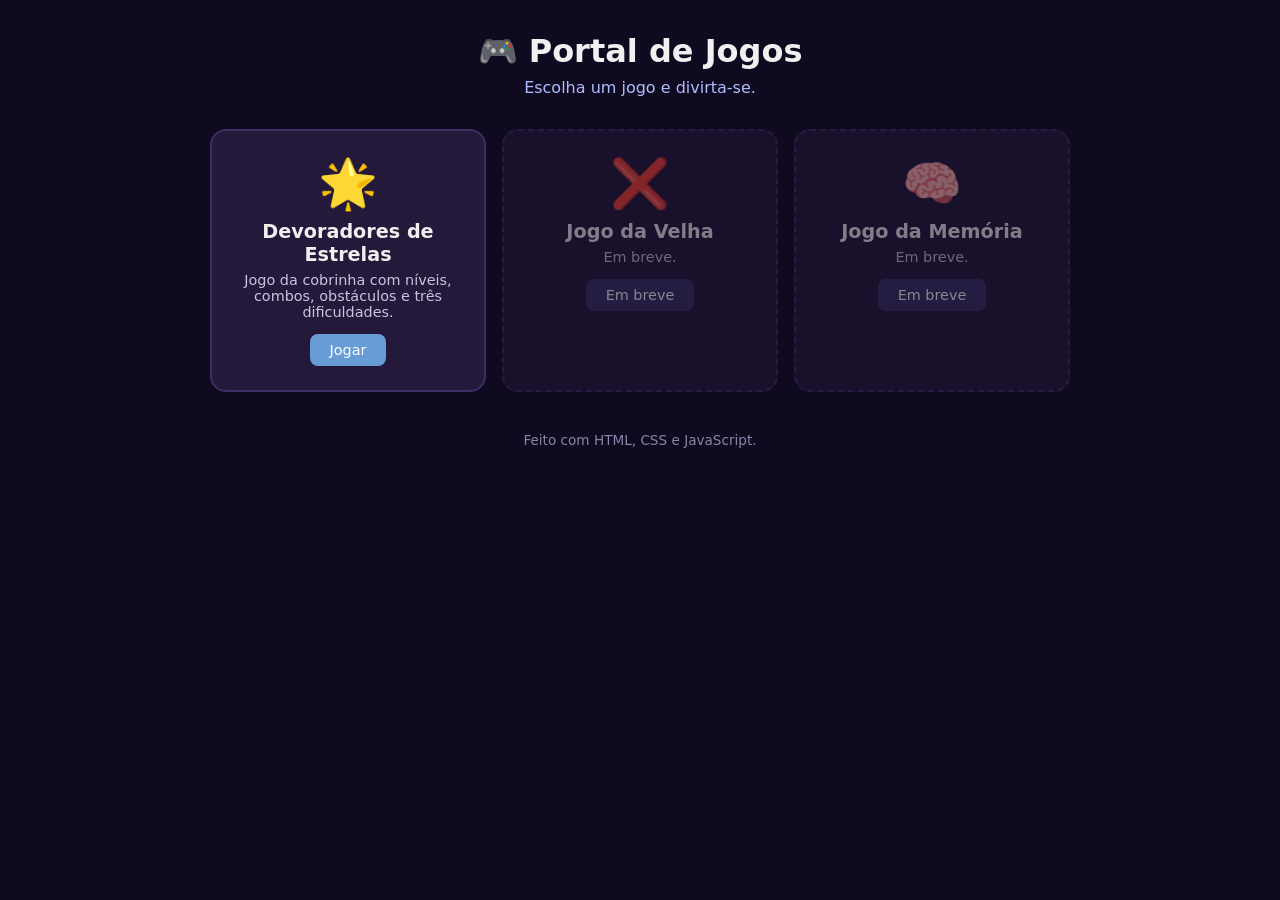
==== commit 8e8272a7: "oi" ====
--- a/index.html
+++ b/index.html
@@ -3,350 +3,62 @@
 <head>
 <meta charset="UTF-8">
 <meta name="viewport" content="width=device-width, initial-scale=1.0">
-<title>Devoradores de Estrelas</title>
+<title>Portal de Jogos</title>
 <style>
   * { box-sizing: border-box; }
-  body { margin: 0; min-height: 100vh; display: flex; align-items: center; justify-content: center;
-         background: #0f0a1f; color: #f0f0f0; font-family: system-ui, Arial, sans-serif; padding: 12px; }
-  .container { text-align: center; background: rgb(36, 25, 58); padding: 24px; border-radius: 20px;
-               box-shadow: 0 10px 30px black; width: 100%; max-width: 480px; }
-  h1 { margin: 0 0 12px; font-size: 1.6em; }
-  .info { display: grid; grid-template-columns: repeat(4, 1fr); gap: 6px; font-size: .85em; }
-  .info div { background: rgba(255,255,255,.06); border-radius: 8px; padding: 6px 2px; }
-  .info b { display: block; font-size: 1.3em; }
-  .pontuacao b { color: #689cd6; } .recorde b { color: #e7cc71; }
-  .nivel b { color: #7AF0ED; } .combo b { color: #ff8fd8; }
-  #canvas { border: 3px solid #afbdff; border-radius: 10px; background: #090522; display: block;
-            margin: 16px auto; width: 100%; max-width: 400px; aspect-ratio: 1; touch-action: none;
-            box-shadow: 0 5px 15px rgba(0,0,0,.4); }
-  .controles { display: flex; flex-wrap: wrap; gap: 6px; justify-content: center; align-items: center; }
-  button, select { font-size: 15px; cursor: pointer; background: #689cd6; padding: 10px 18px; color: #fff;
-                   border: none; border-radius: 8px; transition: filter .2s; font-family: inherit; }
-  button:hover { filter: brightness(1.15); }
-  select { background: #3b2f63; }
-  button:focus-visible, select:focus-visible, .tecla:focus-visible { outline: 3px solid #e7cc71; outline-offset: 2px; }
-  .teclas { display: grid; grid-template-columns: repeat(3, 56px); gap: 6px; justify-content: center; margin: 16px auto; }
-  .tecla { width: 56px; height: 56px; background: #e7cc71; color: #24193a; border: none; border-radius: 50%;
-           font-size: 20px; display: flex; align-items: center; justify-content: center; padding: 0; }
-  .tecla:active { background: #fff1b4; }
-  .tecla.vazio { background: transparent; visibility: hidden; }
-  .instrucoes { margin-top: 12px; padding: 12px; background: #afbdff; border-radius: 10px; font-size: 14px; color: #333; text-align: left; }
-  .instrucoes h3 { margin: 0 0 6px; } .instrucoes p { margin: 4px 0; }
-  @media (max-width: 600px) { h1 { font-size: 1.3em; } .container { padding: 14px; } }
-  @media (hover: none) { .teclas { margin-top: 8px; } }
+  body { margin: 0; min-height: 100vh; background: #0f0a1f; color: #f0f0f0;
+         font-family: system-ui, Arial, sans-serif; padding: 32px 16px; }
+  main { max-width: 860px; margin: 0 auto; }
+  header { text-align: center; margin-bottom: 32px; }
+  h1 { margin: 0 0 8px; font-size: 2em; }
+  header p { margin: 0; color: #afbdff; }
+  .cardapio { display: grid; grid-template-columns: repeat(auto-fill, minmax(240px, 1fr)); gap: 16px; }
+  .card { display: block; background: rgb(36, 25, 58); border: 2px solid #3b2f63; border-radius: 16px;
+          padding: 24px 20px; color: inherit; text-decoration: none; text-align: center;
+          transition: transform .2s, border-color .2s, box-shadow .2s; }
+  a.card:hover, a.card:focus-visible { transform: translateY(-4px); border-color: #7AF0ED;
+          box-shadow: 0 8px 24px rgba(0,0,0,.5); outline: none; }
+  .card .icone { font-size: 3em; margin-bottom: 8px; }
+  .card h2 { margin: 0 0 6px; font-size: 1.2em; }
+  .card p { margin: 0 0 14px; font-size: .9em; color: #c9c4e0; }
+  .card .acao { display: inline-block; background: #689cd6; color: #fff; padding: 8px 20px; border-radius: 8px; font-size: .9em; }
+  .card.breve { opacity: .5; border-style: dashed; }
+  .card.breve .acao { background: #3b2f63; }
+  footer { text-align: center; margin-top: 40px; font-size: .85em; color: #8a85a8; }
 </style>
 </head>
 <body>
-<div class="container">
-  <h1>&#127775; Devoradores de Estrelas &#127775;</h1>
+<main>
+  <header>
+    <h1>&#127918; Portal de Jogos</h1>
+    <p>Escolha um jogo e divirta-se.</p>
+  </header>
 
-  <div class="info">
-    <div class="pontuacao">Pontos<b id="pontos">0</b></div>
-    <div class="recorde">Recorde<b id="recorde">0</b></div>
-    <div class="nivel">Nível<b id="nivel">1</b></div>
-    <div class="combo">Combo<b id="combo">x1</b></div>
-  </div>
+  <section class="cardapio" aria-label="Jogos disponíveis">
+    <a class="card" href="jogos/cobrinha/">
+      <div class="icone">&#127775;</div>
+      <h2>Devoradores de Estrelas</h2>
+      <p>Jogo da cobrinha com níveis, combos, obstáculos e três dificuldades.</p>
+      <span class="acao">Jogar</span>
+    </a>
 
-  <canvas id="canvas" width="400" height="400" aria-label="Área do jogo"></canvas>
+    <!-- Para adicionar um jogo: copie um bloco <a class="card"> e aponte o href para jogos/nome-do-jogo/ -->
+    <div class="card breve">
+      <div class="icone">&#10060;</div>
+      <h2>Jogo da Velha</h2>
+      <p>Em breve.</p>
+      <span class="acao">Em breve</span>
+    </div>
 
-  <div class="controles">
-    <select id="dificuldade" aria-label="Dificuldade">
-      <option value="facil">Fácil</option>
-      <option value="medio" selected>Médio</option>
-      <option value="dificil">Difícil</option>
-    </select>
-    <button onclick="iniciarJogo()">Iniciar</button>
-    <button onclick="pausarJogo()">Pausar</button>
-    <button id="btnSom" onclick="alternarSom()">&#128266;</button>
-  </div>
+    <div class="card breve">
+      <div class="icone">&#129504;</div>
+      <h2>Jogo da Memória</h2>
+      <p>Em breve.</p>
+      <span class="acao">Em breve</span>
+    </div>
+  </section>
 
-  <div class="teclas">
-    <div class="tecla vazio"></div>
-    <button class="tecla" aria-label="Cima" onclick="mudarDirecao('cima')">&#9650;</button>
-    <div class="tecla vazio"></div>
-    <button class="tecla" aria-label="Esquerda" onclick="mudarDirecao('esquerda')">&#9668;</button>
-    <button class="tecla" aria-label="Baixo" onclick="mudarDirecao('baixo')">&#9660;</button>
-    <button class="tecla" aria-label="Direita" onclick="mudarDirecao('direita')">&#9658;</button>
-  </div>
-
-  <div class="instrucoes">
-    <h3>Como jogar</h3>
-    <p>Setas ou WASD movem, Espaço pausa, Enter inicia. No celular, deslize sobre o jogo.</p>
-    <p>Coma estrelas amarelas: quanto mais rápido a próxima, maior o combo (até x5).</p>
-    <p>A estrela rosa vale 50 pontos, mas some em pouco tempo.</p>
-    <p>A cada 5 estrelas você sobe de nível e o jogo acelera. No Difícil surgem obstáculos.</p>
-    <p>Fácil: as paredes são atravessáveis. Médio e Difícil: paredes matam.</p>
-  </div>
-</div>
-
-<script>
-const canvas = document.getElementById('canvas');
-const ctx = canvas.getContext('2d');
-const T = 20;                       // tamanho do quadrado
-const N = canvas.width / T;         // quadrados por lado
-
-const DIFICULDADES = {
-  facil:   { vel: 170, paredes: false, obstaculos: 0 },
-  medio:   { vel: 130, paredes: true,  obstaculos: 0 },
-  dificil: { vel: 100, paredes: true,  obstaculos: 2 }
-};
-const VETOR = { cima:{x:0,y:-1}, baixo:{x:0,y:1}, esquerda:{x:-1,y:0}, direita:{x:1,y:0} };
-const OPOSTA = { cima:'baixo', baixo:'cima', esquerda:'direita', direita:'esquerda' };
-
-let cobra = [], direcao = 'direita', fila = [], comida = null, bonus = null, obstaculos = [];
-let pontos = 0, estrelas = 0, nivel = 1, combo = 1, ticksDesdeComida = 0;
-let estado = 'pronto';              // pronto | jogando | pausado | fim | vitoria
-let cfg = DIFICULDADES.medio, chaveDif = 'medio', timer = null, recorde = 0;
-let particulas = [], somLigado = true, audioCtx = null, novoRecorde = false;
-
-const $ = id => document.getElementById(id);
-
-// ---------- Recorde (um por dificuldade) ----------
-function carregarRecorde() {
-  try { recorde = parseInt(localStorage.getItem('recordeCobrinha_' + chaveDif), 10) || 0; }
-  catch (e) { recorde = 0; }
-  $('recorde').textContent = recorde;
-}
-function salvarRecorde() {
-  try { localStorage.setItem('recordeCobrinha_' + chaveDif, recorde); } catch (e) {}
-}
-$('dificuldade').addEventListener('change', e => {
-  if (estado === 'jogando' || estado === 'pausado') { e.target.value = chaveDif; return; }
-  chaveDif = e.target.value; carregarRecorde();
-});
-
-// ---------- Som ----------
-function bip(freq, dur, tipo = 'square', vol = 0.05) {
-  if (!somLigado) return;
-  try {
-    audioCtx = audioCtx || new (window.AudioContext || window.webkitAudioContext)();
-    const o = audioCtx.createOscillator(), g = audioCtx.createGain();
-    o.type = tipo; o.frequency.value = freq; g.gain.value = vol;
-    g.gain.exponentialRampToValueAtTime(0.0001, audioCtx.currentTime + dur);
-    o.connect(g); g.connect(audioCtx.destination); o.start(); o.stop(audioCtx.currentTime + dur);
-  } catch (e) {}
-}
-function alternarSom() { somLigado = !somLigado; $('btnSom').innerHTML = somLigado ? '&#128266;' : '&#128263;'; }
-
-// ---------- Início ----------
-function iniciarJogo() {
-  chaveDif = $('dificuldade').value; cfg = DIFICULDADES[chaveDif]; carregarRecorde();
-  cobra = [{x:10,y:10},{x:9,y:10},{x:8,y:10}];
-  direcao = 'direita'; fila = []; obstaculos = []; bonus = null; particulas = [];
-  pontos = 0; estrelas = 0; nivel = 1; combo = 1; ticksDesdeComida = 99; novoRecorde = false;
-  estado = 'jogando';
-  for (let i = 0; i < cfg.obstaculos; i++) adicionarObstaculo();
-  comida = posicaoLivre();
-  atualizarPainel();
-  clearTimeout(timer);
-  agendar();
-  bip(520, .12, 'triangle');
-}
-
-function velocidade() { return Math.max(55, cfg.vel - (nivel - 1) * 9); }
-function agendar() { clearTimeout(timer); timer = setTimeout(tick, velocidade()); }
-
-// ---------- Posições ----------
-function ocupado(x, y) {
-  return cobra.some(p => p.x === x && p.y === y) ||
-         obstaculos.some(p => p.x === x && p.y === y) ||
-         (comida && comida.x === x && comida.y === y) ||
-         (bonus && bonus.x === x && bonus.y === y);
-}
-function posicaoLivre(distMinCabeca = 0) {
-  const livres = [];
-  for (let x = 0; x < N; x++) for (let y = 0; y < N; y++) {
-    if (ocupado(x, y)) continue;
-    if (cobra.length && distMinCabeca &&
-        Math.abs(x - cobra[0].x) + Math.abs(y - cobra[0].y) < distMinCabeca) continue;
-    livres.push({ x, y });
-  }
-  return livres.length ? livres[Math.floor(Math.random() * livres.length)] : null;
-}
-function adicionarObstaculo() {
-  const p = posicaoLivre(6);
-  if (p) obstaculos.push(p);
-}
-
-// ---------- Loop lógico ----------
-function tick() {
-  if (estado !== 'jogando') return;
-  if (fila.length) direcao = fila.shift();
-
-  const v = VETOR[direcao];
-  const h = { x: cobra[0].x + v.x, y: cobra[0].y + v.y };
-
-  if (cfg.paredes) {
-    if (h.x < 0 || h.x >= N || h.y < 0 || h.y >= N) return fimDeJogo();
-  } else {
-    h.x = (h.x + N) % N; h.y = (h.y + N) % N;
-  }
-
-  const comeuComida = comida && h.x === comida.x && h.y === comida.y;
-  const comeuBonus = bonus && h.x === bonus.x && h.y === bonus.y;
-  const cresce = comeuComida || comeuBonus;
-
-  // a ponta do rabo libera a casa neste turno, então não conta como colisão
-  const corpo = cresce ? cobra : cobra.slice(0, -1);
-  if (corpo.some(p => p.x === h.x && p.y === h.y) ||
-      obstaculos.some(p => p.x === h.x && p.y === h.y)) return fimDeJogo();
-
-  cobra.unshift(h);
-  if (!cresce) cobra.pop();
-
-  ticksDesdeComida++;
-  if (bonus && --bonus.ticks <= 0) bonus = null;
-
-  if (comeuComida) {
-    combo = ticksDesdeComida <= 25 ? Math.min(5, combo + 1) : 1;
-    ticksDesdeComida = 0;
-    pontos += 10 * combo; estrelas++;
-    explodir(h, '#FFD84F'); bip(600 + combo * 80, .1);
-    const nivelNovo = Math.floor(estrelas / 5) + 1;
-    if (nivelNovo > nivel) {
-      nivel = nivelNovo; bip(900, .25, 'triangle', .07);
-      if (cfg.obstaculos) for (let i = 0; i < 2; i++) adicionarObstaculo();
-    }
-    comida = posicaoLivre();
-    if (estrelas % 5 === 0 && !bonus) { const b = posicaoLivre(); if (b) bonus = { ...b, ticks: 40 }; }
-    if (!comida) return vitoria();
-  } else if (comeuBonus) {
-    pontos += 50; bonus = null;
-    explodir(h, '#ff8fd8'); bip(1100, .25, 'triangle', .07);
-  } else if (ticksDesdeComida > 25) combo = 1;
-
-  atualizarPainel();
-  agendar();
-}
-
-function atualizarPainel() {
-  if (pontos > recorde) { recorde = pontos; novoRecorde = true; salvarRecorde(); }
-  $('pontos').textContent = pontos; $('recorde').textContent = recorde;
-  $('nivel').textContent = nivel; $('combo').textContent = 'x' + combo;
-}
-
-function fimDeJogo() { estado = 'fim'; clearTimeout(timer); explodir(cobra[0], '#7AF0ED'); bip(150, .5, 'sawtooth', .08); }
-function vitoria() { estado = 'vitoria'; clearTimeout(timer); atualizarPainel(); bip(1200, .5, 'triangle', .07); }
-
-function pausarJogo() {
-  if (estado === 'jogando') { estado = 'pausado'; clearTimeout(timer); }
-  else if (estado === 'pausado') { estado = 'jogando'; agendar(); }
-}
-
-// ---------- Controles ----------
-function mudarDirecao(nova) {
-  if (estado !== 'jogando') return;
-  const ultima = fila.length ? fila[fila.length - 1] : direcao;
-  if (nova === ultima || nova === OPOSTA[ultima]) return;
-  if (fila.length < 2) fila.push(nova);   // fila de comandos evita perder viradas rápidas
-}
-
-const TECLAS = { ArrowUp:'cima', w:'cima', W:'cima', ArrowDown:'baixo', s:'baixo', S:'baixo',
-                 ArrowLeft:'esquerda', a:'esquerda', A:'esquerda', ArrowRight:'direita', d:'direita', D:'direita' };
-document.addEventListener('keydown', e => {
-  if (TECLAS[e.key]) { e.preventDefault(); mudarDirecao(TECLAS[e.key]); }
-  else if (e.key === ' ') { e.preventDefault(); pausarJogo(); }
-  else if (e.key === 'Enter') { e.preventDefault(); if (estado !== 'jogando' && estado !== 'pausado') iniciarJogo(); }
-});
-
-let toque = null;
-canvas.addEventListener('touchstart', e => { toque = e.touches[0]; }, { passive: true });
-canvas.addEventListener('touchend', e => {
-  if (!toque) return;
-  const t = e.changedTouches[0], dx = t.clientX - toque.clientX, dy = t.clientY - toque.clientY;
-  toque = null;
-  if (Math.max(Math.abs(dx), Math.abs(dy)) < 24) { if (estado === 'pronto' || estado === 'fim') iniciarJogo(); return; }
-  mudarDirecao(Math.abs(dx) > Math.abs(dy) ? (dx > 0 ? 'direita' : 'esquerda') : (dy > 0 ? 'baixo' : 'cima'));
-});
-
-// ---------- Partículas ----------
-function explodir(p, cor) {
-  for (let i = 0; i < 14; i++) {
-    const a = Math.random() * Math.PI * 2, s = 1 + Math.random() * 2.5;
-    particulas.push({ x: p.x * T + T / 2, y: p.y * T + T / 2, vx: Math.cos(a) * s, vy: Math.sin(a) * s, vida: 1, cor });
-  }
-}
-
-// ---------- Desenho (independente da lógica) ----------
-function estrela(cx, cy, r, cor) {
-  ctx.fillStyle = cor; ctx.beginPath();
-  for (let i = 0; i < 10; i++) {
-    const ang = -Math.PI / 2 + i * Math.PI / 5, raio = i % 2 ? r * 0.45 : r;
-    ctx.lineTo(cx + Math.cos(ang) * raio, cy + Math.sin(ang) * raio);
-  }
-  ctx.closePath(); ctx.fill();
-}
-
-function texto(t, y, tam, cor = 'white') {
-  ctx.fillStyle = cor; ctx.font = `bold ${tam}px Arial`; ctx.textAlign = 'center';
-  ctx.fillText(t, canvas.width / 2, y);
-}
-function cobertura() { ctx.fillStyle = 'rgba(0,0,0,.7)'; ctx.fillRect(0, 0, canvas.width, canvas.height); }
-
-function desenhar() {
-  const agora = Date.now();
-  ctx.fillStyle = '#090522'; ctx.fillRect(0, 0, canvas.width, canvas.height);
-
-  ctx.strokeStyle = 'rgba(99,97,199,.35)'; ctx.lineWidth = 0.5; ctx.beginPath();
-  for (let i = 0; i <= N; i++) {
-    ctx.moveTo(i * T, 0); ctx.lineTo(i * T, canvas.height);
-    ctx.moveTo(0, i * T); ctx.lineTo(canvas.width, i * T);
-  }
-  ctx.stroke();
-
-  // bordas avisam se a parede mata (vermelho) ou é atravessável (azul)
-  ctx.strokeStyle = cfg.paredes ? 'rgba(255,90,90,.6)' : 'rgba(122,240,237,.4)';
-  ctx.lineWidth = 3; ctx.strokeRect(1.5, 1.5, canvas.width - 3, canvas.height - 3);
-
-  obstaculos.forEach(o => {
-    ctx.fillStyle = '#5a4b8a'; ctx.fillRect(o.x * T + 1, o.y * T + 1, T - 2, T - 2);
-    ctx.fillStyle = '#7d6bb8'; ctx.fillRect(o.x * T + 4, o.y * T + 4, T - 8, T - 8);
-  });
-
-  if (comida) estrela(comida.x * T + T / 2, comida.y * T + T / 2, T / 2 - 1 + Math.sin(agora / 200) * 1.5, '#FFD84F');
-  if (bonus && (bonus.ticks > 12 || Math.floor(agora / 150) % 2)) {
-    estrela(bonus.x * T + T / 2, bonus.y * T + T / 2, T / 2 + 1 + Math.sin(agora / 120) * 2, '#ff8fd8');
-  }
-
-  cobra.forEach((p, i) => {
-    ctx.fillStyle = i === 0 ? '#7AF0ED' : '#4A9AB0';
-    ctx.beginPath(); ctx.roundRect(p.x * T + 1, p.y * T + 1, T - 2, T - 2, 5); ctx.fill();
-    ctx.fillStyle = 'rgba(255,255,255,.3)'; ctx.fillRect(p.x * T + 3, p.y * T + 3, T / 2 - 1, T / 2 - 1);
-  });
-  if (cobra.length) {   // olhos
-    const h = cobra[0], v = VETOR[direcao], px = -v.y, py = v.x;
-    ctx.fillStyle = '#090522';
-    [-1, 1].forEach(l => {
-      ctx.beginPath();
-      ctx.arc(h.x * T + T / 2 + v.x * 4 + px * 4 * l, h.y * T + T / 2 + v.y * 4 + py * 4 * l, 2, 0, Math.PI * 2);
-      ctx.fill();
-    });
-  }
-
-  particulas = particulas.filter(p => p.vida > 0);
-  particulas.forEach(p => {
-    p.x += p.vx; p.y += p.vy; p.vida -= 0.04;
-    ctx.globalAlpha = Math.max(0, p.vida); ctx.fillStyle = p.cor; ctx.fillRect(p.x, p.y, 3, 3);
-  });
-  ctx.globalAlpha = 1;
-
-  if (estado === 'pronto') {
-    cobertura(); texto('Devoradores', 170, 36, '#7AF0ED'); texto('de Estrelas', 210, 36, '#FFD84F');
-    texto('Enter ou Iniciar para jogar', 260, 16);
-  } else if (estado === 'pausado') {
-    cobertura(); texto('Jogo pausado', 205, 32); texto('Espaço para continuar', 240, 16);
-  } else if (estado === 'fim' || estado === 'vitoria') {
-    cobertura();
-    texto(estado === 'vitoria' ? 'VOCÊ VENCEU!' : 'FIM DE JOGO', 170, 38, estado === 'vitoria' ? '#FFD84F' : 'white');
-    texto(`Pontuação: ${pontos}  |  Nível: ${nivel}`, 215, 18);
-    if (novoRecorde) texto('Novo recorde!', 245, 20, '#e7cc71');
-    texto('Enter ou Iniciar para jogar de novo', 285, 15);
-  }
-  requestAnimationFrame(desenhar);
-}
-
-carregarRecorde();
-requestAnimationFrame(desenhar);
-</script>
+  <footer>Feito com HTML, CSS e JavaScript.</footer>
+</main>
 </body>
 </html>
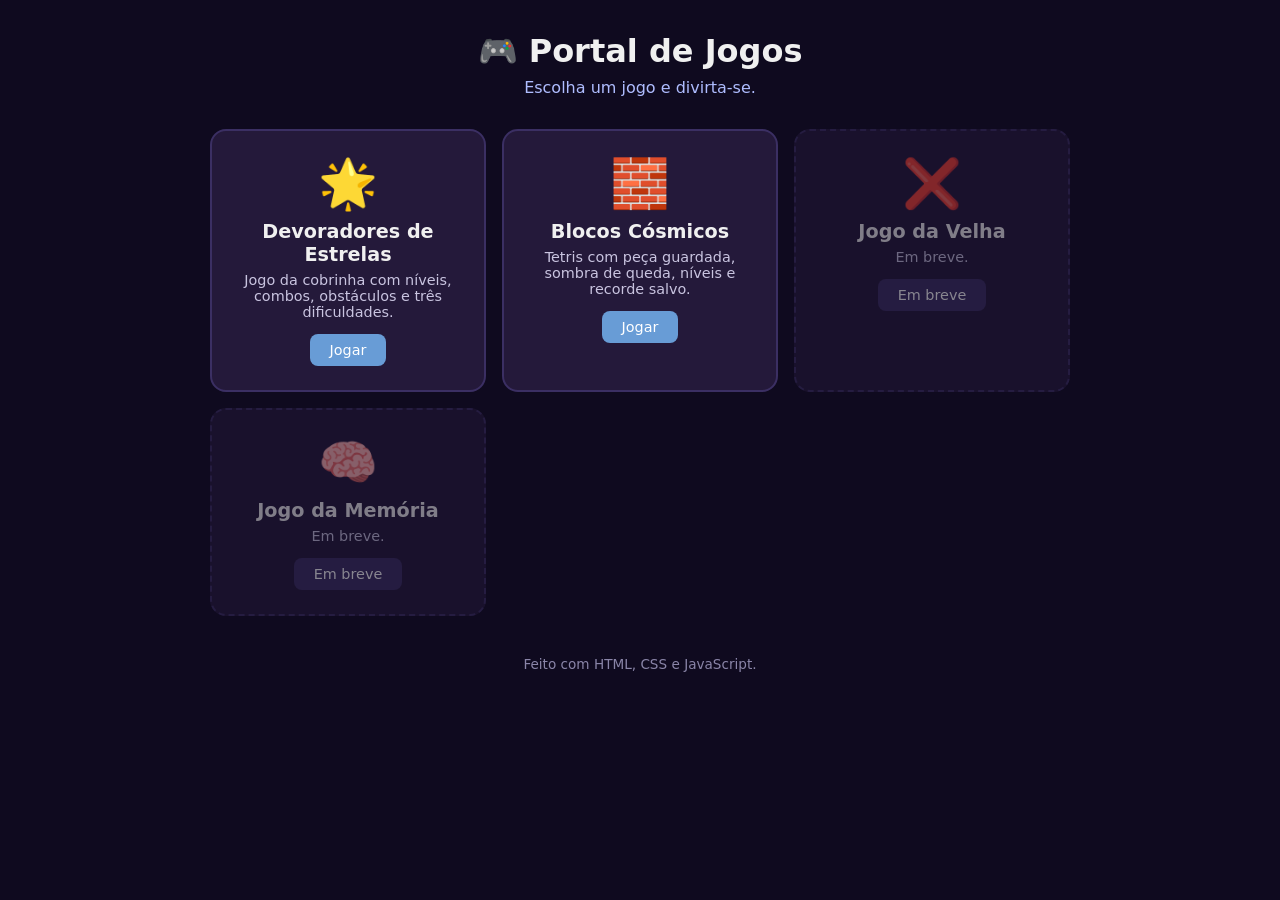
==== commit 4eb32b10: "oi" ====
--- a/index.html
+++ b/index.html
@@ -42,6 +42,13 @@
       <span class="acao">Jogar</span>
     </a>
 
+    <a class="card" href="jogos/tetris/">
+      <div class="icone">&#129521;</div>
+      <h2>Blocos Cósmicos</h2>
+      <p>Tetris com peça guardada, sombra de queda, níveis e recorde salvo.</p>
+      <span class="acao">Jogar</span>
+    </a>
+
     <!-- Para adicionar um jogo: copie um bloco <a class="card"> e aponte o href para jogos/nome-do-jogo/ -->
     <div class="card breve">
       <div class="icone">&#10060;</div>
